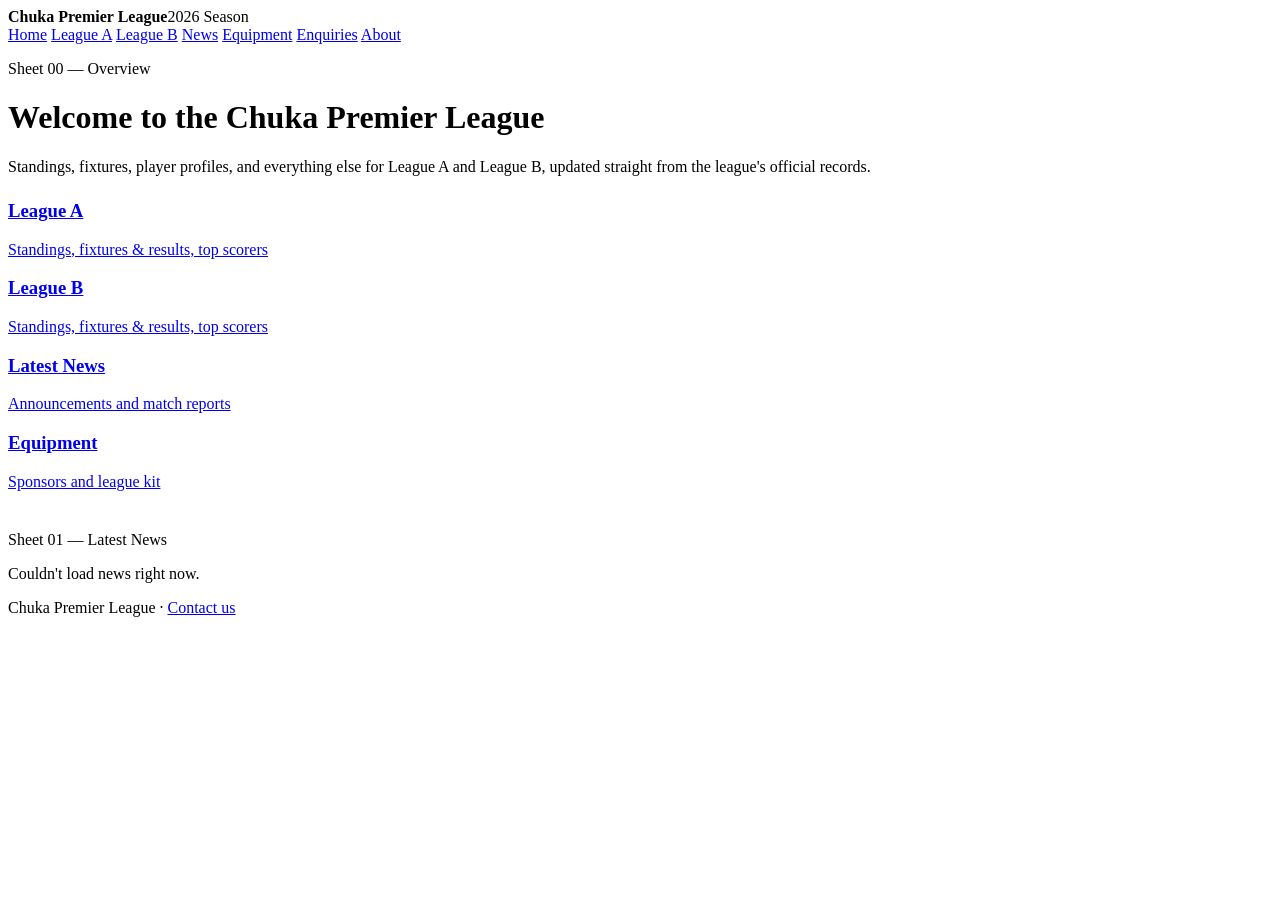
==== index.html @ 79770e1c "Create index.html" ====
<!DOCTYPE html>
<html lang="en">
<head>
<meta charset="UTF-8">
<meta name="viewport" content="width=device-width, initial-scale=1.0">
<title>Chuka Premier League</title>
<link rel="stylesheet" href="styles.css">
</head>
<body>

<header class="site">
  <img class="logo" src="logo-cpl.png" alt="CPL logo" onerror="this.style.display='none'">
  <div class="brand"><strong>Chuka Premier League</strong><span>2026 Season</span></div>
  <nav>
    <a href="index.html" class="hi">Home</a>
    <a href="league-a.html">League A</a>
    <a href="league-b.html">League B</a>
    <a href="news.html">News</a>
    <a href="equipment.html">Equipment</a>
    <a href="enquiries.html">Enquiries</a>
    <a href="about.html">About</a>
  </nav>
</header>

<main>
  <p class="eyebrow">Sheet 00 — Overview</p>
  <h1>Welcome to the Chuka Premier League</h1>
  <p>Standings, fixtures, player profiles, and everything else for League A and League B, updated straight from the league's official records.</p>

  <div class="card-grid" style="margin-top:24px;">
    <a class="card" href="league-a.html">
      <h3>League A</h3>
      <p>Standings, fixtures &amp; results, top scorers</p>
    </a>
    <a class="card" href="league-b.html">
      <h3>League B</h3>
      <p>Standings, fixtures &amp; results, top scorers</p>
    </a>
    <a class="card" href="news.html">
      <h3>Latest News</h3>
      <p>Announcements and match reports</p>
    </a>
    <a class="card" href="equipment.html">
      <h3>Equipment</h3>
      <p>Sponsors and league kit</p>
    </a>
  </div>

  <p class="eyebrow" style="margin-top:40px;">Sheet 01 — Latest News</p>
  <div id="newsPreview" class="card-grid">
    <p class="loading">Loading news…</p>
  </div>
</main>

<footer>Chuka Premier League &middot; <a href="enquiries.html">Contact us</a></footer>

<script src="config.js"></script>
<script src="data.js"></script>
<script>
async function loadNewsPreview() {
  const el = document.getElementById('newsPreview');
  try {
    const news = await fetchSheet('News');
    const latest = news
      .sort((a, b) => new Date(b.Date) - new Date(a.Date))
      .slice(0, 3);
    if (latest.length === 0) {
      el.innerHTML = '<p class="empty">No news yet.</p>';
      return;
    }
    el.innerHTML = latest.map(n => `
      <a class="card" href="news.html">
        <h3>${escapeHtml(n.Title)}</h3>
        <p>${escapeHtml(n.Date)}</p>
      </a>
    `).join('');
  } catch (err) {
    el.innerHTML = `<p class="empty">Couldn't load news right now.</p>`;
  }
}
loadNewsPreview();
</script>
</body>
</html>
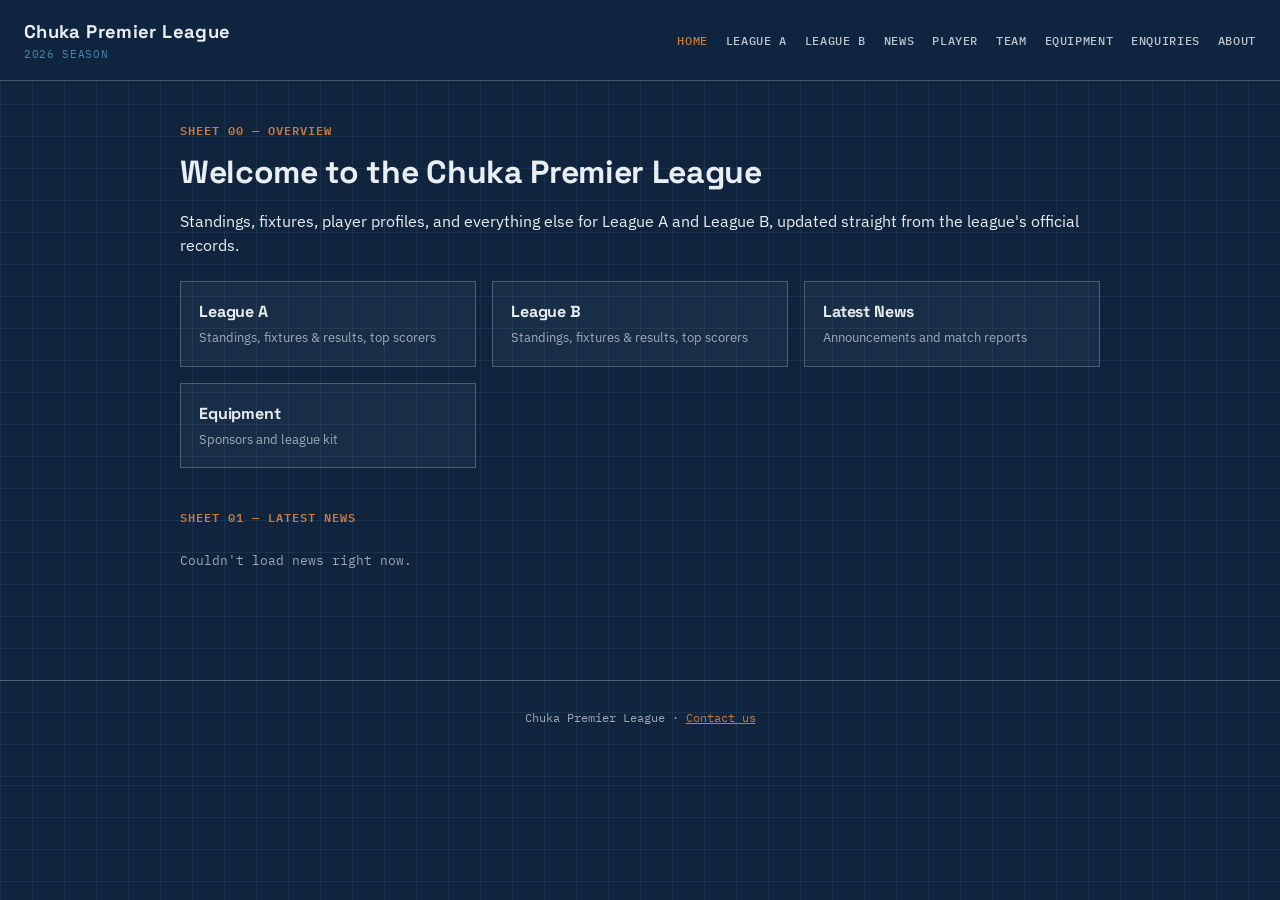
==== commit 48a010e9: "Update index.html" ====
--- a/index.html
+++ b/index.html
@@ -16,6 +16,8 @@
     <a href="league-a.html">League A</a>
     <a href="league-b.html">League B</a>
     <a href="news.html">News</a>
+     <a href="player.html">Player</a>
+     <a href="team.html">Team</a>
     <a href="equipment.html">Equipment</a>
     <a href="enquiries.html">Enquiries</a>
     <a href="about.html">About</a>
--- a/styles.css
+++ b/styles.css
@@ -0,0 +1,293 @@
+/* ==========================================================
+   CHUKA PREMIER LEAGUE — site-wide stylesheet
+   "Engineering blueprint" theme — grid-paper navy background,
+   copper accent, spec-sheet numbered sections, mono labels.
+   Shared by every page in the site (flat file structure).
+   ========================================================== */
+
+@import url('https://fonts.googleapis.com/css2?family=Space+Grotesk:wght@400;500;600;700&family=IBM+Plex+Sans:wght@400;500;600&family=IBM+Plex+Mono:wght@400;500;600&display=swap');
+
+:root{
+  --soil:      #10243E;
+  --soil-dark: #0B1B2B;
+  --cream:     #10243E;
+  --gold:      #C97B3D;
+  --maroon:    #B5672E;
+  --ink:       #E8EEF2;
+  --muted:     rgba(232,238,242,0.65);
+  --line:      rgba(232,238,242,0.25);
+  --blueprint-line: #4C86AE;
+  --ok:        #3F8F5F;
+  --warn:      #B4453A;
+  --radius:    0px;
+  --shadow:    none;
+  --wash:      rgba(232,238,242,0.04);
+  --wash-2:    rgba(232,238,242,0.07);
+}
+
+*{box-sizing:border-box;}
+html{scroll-behavior:smooth;}
+body{
+  margin:0;
+  font-family:'IBM Plex Sans', sans-serif;
+  background:
+    repeating-linear-gradient(0deg, rgba(76,134,174,0.14) 0px, rgba(76,134,174,0.14) 1px, transparent 1px, transparent 32px),
+    repeating-linear-gradient(90deg, rgba(76,134,174,0.14) 0px, rgba(76,134,174,0.14) 1px, transparent 1px, transparent 32px),
+    var(--cream);
+  color:var(--ink);
+  line-height:1.5;
+}
+h1,h2,h3,.display{
+  font-family:'Space Grotesk', sans-serif;
+  font-weight:700;
+  letter-spacing:-0.01em;
+  margin:0 0 0.4em 0;
+  color:var(--ink);
+}
+p{margin:0 0 1em 0;}
+a{color:var(--gold);}
+img{max-width:100%;}
+
+/* ---------- header / nav ---------- */
+header.site{
+  background:rgba(16,36,62,0.92);
+  color:var(--ink);
+  padding:18px 24px;
+  display:flex;
+  align-items:center;
+  gap:14px;
+  border-bottom:1px solid var(--line);
+  position:sticky;
+  top:0;
+  z-index:10;
+}
+header.site img.logo{height:42px;width:42px;object-fit:contain;border:1px solid var(--line);background:var(--ink);padding:4px;}
+header.site .brand{display:flex;flex-direction:column;}
+header.site .brand strong{font-family:'Space Grotesk',sans-serif;font-size:1.15rem;font-weight:700;letter-spacing:0.02em;}
+header.site .brand span{font-family:'IBM Plex Mono',monospace;font-size:0.7rem;letter-spacing:0.06em;text-transform:uppercase;color:var(--blueprint-line);}
+header.site nav{margin-left:auto;display:flex;gap:18px;flex-wrap:wrap;}
+header.site nav a{
+  color:rgba(232,238,242,0.8);
+  text-decoration:none;
+  font-family:'IBM Plex Mono',monospace;
+  font-size:0.78rem;
+  letter-spacing:0.05em;
+  text-transform:uppercase;
+  font-weight:500;
+}
+header.site nav a:hover{color:var(--gold);}
+header.site nav a.hi,header.site nav a[aria-current="page"]{color:var(--gold);}
+
+main{max-width:960px;margin:0 auto;padding:40px 20px 80px;}
+main.narrow{max-width:640px;}
+
+.eyebrow{
+  font-family:'IBM Plex Mono',monospace;
+  font-size:0.78rem;
+  letter-spacing:0.08em;
+  text-transform:uppercase;
+  color:var(--gold);
+  font-weight:600;
+  margin-bottom:8px;
+  display:block;
+}
+
+.panel{
+  background:var(--wash);
+  border:1px solid var(--line);
+  border-radius:var(--radius);
+  padding:28px;
+  box-shadow:var(--shadow);
+  margin-bottom:24px;
+}
+
+/* ---------- forms ---------- */
+label{
+  display:block;
+  font-family:'IBM Plex Mono',monospace;
+  font-weight:500;
+  font-size:0.72rem;
+  letter-spacing:0.06em;
+  text-transform:uppercase;
+  margin:16px 0 6px;
+  color:var(--blueprint-line);
+}
+label .opt{font-weight:400;color:var(--muted);font-size:0.75rem;text-transform:none;letter-spacing:0;}
+input[type=text],input[type=email],input[type=password],input[type=tel],textarea,select{
+  width:100%;
+  padding:11px 12px;
+  border:1px solid var(--line);
+  border-radius:var(--radius);
+  font-size:0.95rem;
+  font-family:inherit;
+  background:rgba(232,238,242,0.05);
+  color:var(--ink);
+}
+textarea{resize:vertical;min-height:100px;}
+input::placeholder,textarea::placeholder{color:rgba(232,238,242,0.35);}
+input:focus,textarea:focus,select:focus{outline:2px solid var(--gold);outline-offset:1px;border-color:var(--gold);}
+input[type=file]{padding:8px 0;}
+
+button, .btn{
+  display:inline-block;
+  background:var(--gold);
+  color:var(--soil-dark);
+  border:none;
+  border-radius:var(--radius);
+  padding:13px 22px;
+  font-weight:600;
+  font-size:0.85rem;
+  font-family:'IBM Plex Mono',monospace;
+  letter-spacing:0.05em;
+  text-transform:uppercase;
+  cursor:pointer;
+  text-decoration:none;
+  margin-top:20px;
+  transition:filter .15s ease, transform .1s ease;
+}
+button:hover,.btn:hover{filter:brightness(1.1);}
+button:active,.btn:active{transform:translateY(1px);}
+button:disabled{opacity:0.5;cursor:not-allowed;}
+.btn.secondary{background:transparent;color:var(--ink);border:1px solid var(--line);}
+.btn.secondary:hover{border-color:var(--gold);color:var(--gold);}
+
+.msg{padding:12px 14px;border-radius:var(--radius);font-size:0.9rem;margin-top:16px;display:none;border:1px solid transparent;}
+.msg.show{display:block;}
+.msg.ok{background:rgba(63,143,95,0.12);color:var(--ok);border-color:rgba(63,143,95,0.4);}
+.msg.err{background:rgba(180,69,58,0.12);color:var(--warn);border-color:rgba(180,69,58,0.4);}
+
+.tabs{display:flex;gap:6px;margin-bottom:24px;}
+.tabs button{flex:1;margin:0;background:transparent;color:var(--ink);border:1px solid var(--line);}
+.tabs button.active{background:var(--gold);color:var(--soil-dark);border-color:var(--gold);}
+.tab-panel{display:none;}
+.tab-panel.active{display:block;}
+
+/* ---------- tables (standings / fixtures / equipment) ---------- */
+table.data{
+  width:100%;
+  border-collapse:collapse;
+  font-size:0.9rem;
+}
+table.data th{
+  font-family:'IBM Plex Mono',monospace;
+  font-size:0.68rem;
+  letter-spacing:0.06em;
+  text-transform:uppercase;
+  color:var(--blueprint-line);
+  text-align:left;
+  padding:8px 10px;
+  border-bottom:1px solid var(--line);
+}
+table.data td{
+  padding:9px 10px;
+  border-bottom:1px solid var(--wash-2);
+}
+table.data tr:hover td{background:var(--wash);}
+table.data td.num, table.data th.num{text-align:center;}
+table.data tr.top-row td{color:var(--gold);font-weight:600;}
+
+/* ---------- pills / badges ---------- */
+.pill{
+  display:inline-block;
+  font-family:'IBM Plex Mono',monospace;
+  font-size:0.68rem;
+  letter-spacing:0.05em;
+  text-transform:uppercase;
+  padding:3px 9px;
+  border-radius:12px;
+  border:1px solid var(--line);
+}
+.pill.ok{color:var(--ok);border-color:rgba(63,143,95,0.4);background:rgba(63,143,95,0.12);}
+.pill.warn{color:var(--warn);border-color:rgba(180,69,58,0.4);background:rgba(180,69,58,0.12);}
+.pill.neutral{color:var(--muted);}
+
+/* ---------- card grids (teams / news / equipment) ---------- */
+.card-grid{
+  display:grid;
+  grid-template-columns:repeat(auto-fill,minmax(230px,1fr));
+  gap:16px;
+}
+.card{
+  background:var(--wash);
+  border:1px solid var(--line);
+  padding:18px;
+  text-decoration:none;
+  color:var(--ink);
+  display:block;
+  transition:border-color .15s ease;
+}
+.card:hover{border-color:var(--gold);}
+.card img.thumb{width:56px;height:56px;object-fit:contain;background:var(--soil-dark);border:1px solid var(--line);padding:4px;margin-bottom:10px;}
+.card h3{font-size:1rem;margin-bottom:4px;}
+.card p{font-size:0.82rem;color:var(--muted);margin:0;}
+
+/* ---------- player / avatar ---------- */
+.avatar-preview-wrap{margin-top:10px;text-align:center;}
+.avatar-preview{
+  width:96px;height:96px;border-radius:50%;object-fit:cover;
+  border:2px solid var(--gold);
+  background:var(--soil-dark);
+  display:none;
+  margin:0 auto;
+}
+.avatar-fallback{
+  width:96px;height:96px;border-radius:50%;
+  display:flex;align-items:center;justify-content:center;
+  font-family:'Space Grotesk',sans-serif;font-weight:700;font-size:1.8rem;color:var(--gold);
+  border:2px dashed var(--line);
+  background:var(--soil-dark);
+  margin:0 auto;
+}
+.player-header{display:flex;gap:20px;align-items:center;flex-wrap:wrap;}
+.player-header img.photo, .player-header .avatar-fallback{
+  width:120px;height:120px;border-radius:50%;object-fit:cover;
+  border:3px solid var(--gold);background:var(--soil-dark);
+}
+.player-header .meta{flex:1;min-width:200px;}
+.cpl-number{
+  font-family:'Space Grotesk',sans-serif;
+  font-weight:700;font-size:1.1rem;color:var(--gold);letter-spacing:0.03em;
+}
+
+.pw-wrap{position:relative;}
+.pw-wrap input{padding-right:70px;}
+.pw-toggle{
+  position:absolute;right:8px;top:50%;transform:translateY(-50%);
+  background:transparent;border:1px solid var(--line);color:var(--muted);
+  margin:0;padding:5px 10px;font-size:0.65rem;letter-spacing:0.04em;
+  text-transform:uppercase;font-family:'IBM Plex Mono',monospace;cursor:pointer;
+}
+.pw-toggle:hover{color:var(--gold);border-color:var(--gold);filter:none;}
+
+/* ---------- card generator (player.html) ---------- */
+#playerCardTemplate{
+  width:400px;padding:24px;background:var(--soil-dark);
+  border:2px solid var(--gold);color:var(--ink);
+  font-family:'IBM Plex Sans',sans-serif;
+}
+#playerCardTemplate .cardTop{display:flex;gap:16px;align-items:center;}
+#playerCardTemplate img.cardPhoto{width:84px;height:84px;border-radius:50%;object-fit:cover;border:2px solid var(--gold);}
+#playerCardTemplate .cardQr{margin-top:16px;text-align:center;}
+
+/* ---------- loaders / empty states ---------- */
+.loading, .empty{
+  font-family:'IBM Plex Mono',monospace;
+  font-size:0.82rem;
+  color:var(--muted);
+  padding:16px 0;
+}
+
+footer{
+  text-align:center;
+  color:var(--muted);
+  font-family:'IBM Plex Mono',monospace;
+  font-size:0.75rem;
+  padding:28px 20px 50px;
+  border-top:1px solid var(--line);
+}
+
+@media(max-width:640px){
+  header.site{flex-wrap:wrap;}
+  header.site nav{margin-left:0;gap:12px;}
+  .player-header{flex-direction:column;text-align:center;}
+}
